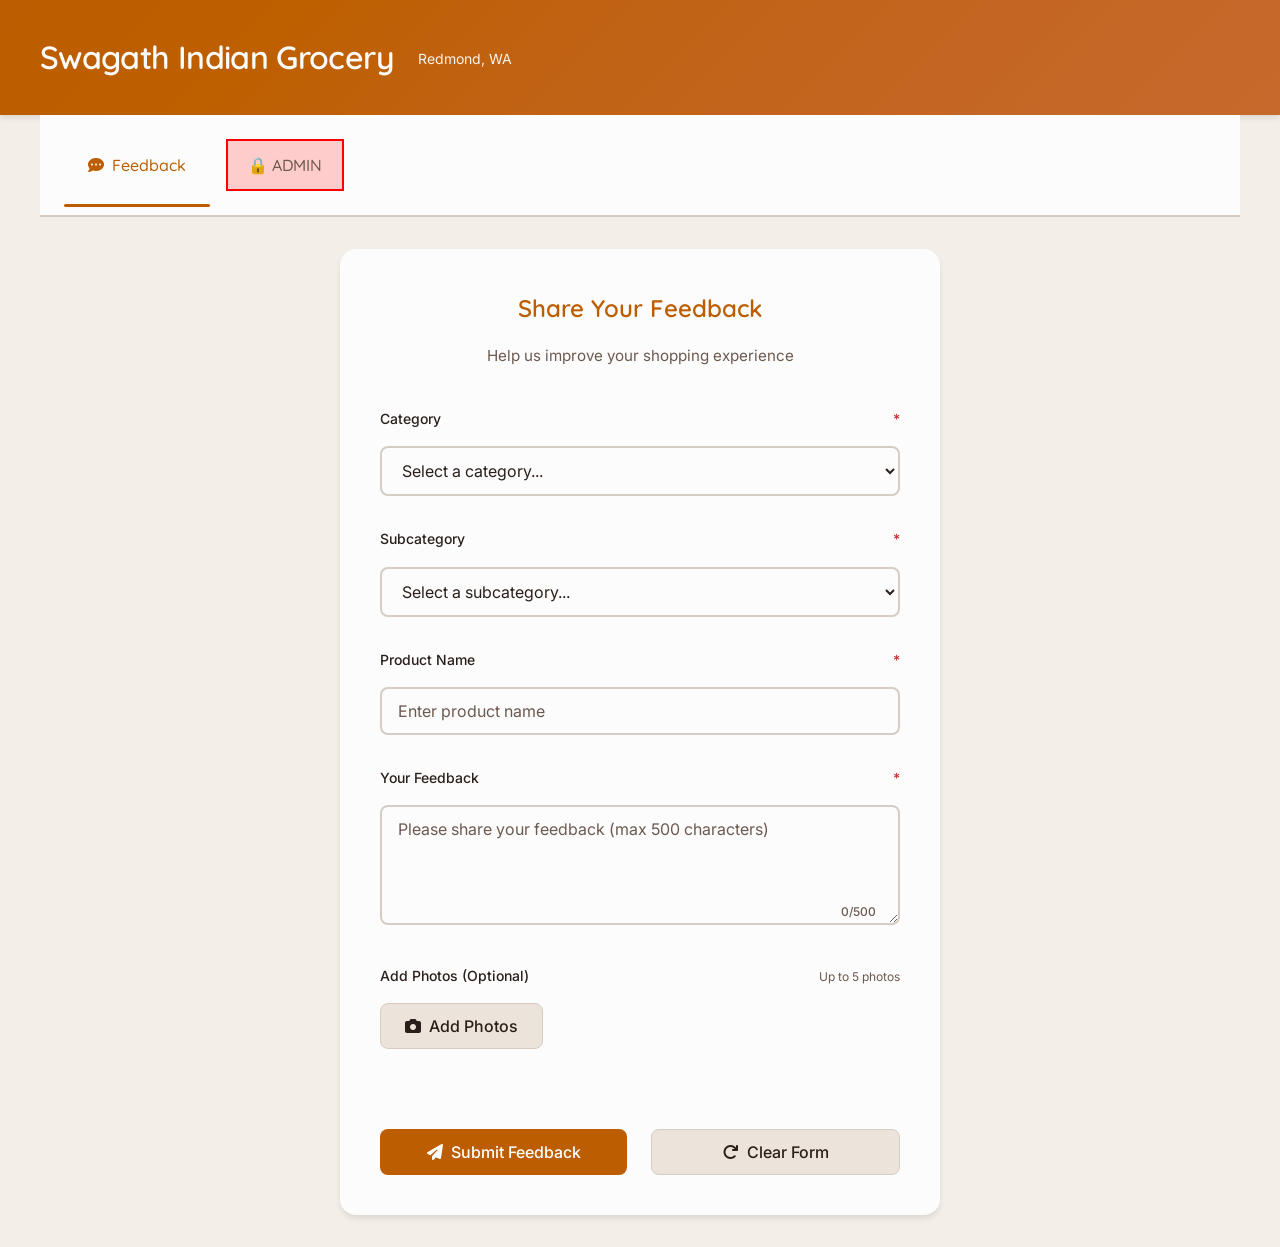
==== wwwroot_static/index.html @ 63f151e7 "Initial commit: Swagath customer feedback application" ====
<!DOCTYPE html>
<html lang="en">
<head>
    <meta charset="UTF-8">
    <meta name="viewport" content="width=device-width, initial-scale=1.0">
    <title>Swagath Indian Grocery - Customer Feedback</title>
    <link href="https://fonts.googleapis.com/css2?family=Quicksand:wght@500;600;700&family=Inter:wght@400;500;600&display=swap" rel="stylesheet">
    <link rel="stylesheet" href="https://cdnjs.cloudflare.com/ajax/libs/font-awesome/6.4.0/css/all.min.css">
    <link rel="stylesheet" href="styles.css">
</head>
<body>
    <div id="app" class="app-container">
        <!-- Header -->
        <header class="header">
            <div class="header-content">
                <div class="logo-section">
                    <img src="https://swagathstores.com/assets/logo.png" alt="Swagath Indian Grocery Logo" class="logo" onerror="this.style.display='none'">
                    <h1 class="store-name">Swagath Indian Grocery</h1>
                    <p class="store-location">Redmond, WA</p>
                </div>
                <div class="header-actions">
                    <span id="user-indicator" class="user-indicator" style="display:none;">
                        <i class="fas fa-user-circle"></i> Admin
                    </span>
                    <button id="logout-btn" class="logout-btn" style="display:none;">
                        <i class="fas fa-sign-out-alt"></i> Logout
                    </button>
                </div>
            </div>
        </header>

        <!-- Tab Navigation -->
        <nav class="tab-navigation">
            <button class="tab-btn active" data-tab="feedback-form">
                <i class="fas fa-comment-dots"></i>
                <span class="tab-label">Feedback</span>
            </button>
            <button class="tab-btn" data-tab="admin-login" id="admin-tab-btn" style="background-color: #ffcccc; padding: 10px 20px; border: 2px solid red;">
                🔒 ADMIN
            </button>
        </nav>

        <!-- Main Content -->
        <main class="main-content">
            <!-- Feedback Form Tab -->
            <section id="feedback-form" class="tab-content active">
                <div class="form-container">
                    <div class="form-header">
                        <h2>Share Your Feedback</h2>
                        <p>Help us improve your shopping experience</p>
                    </div>

                    <form id="feedback-form-element" class="feedback-form">
                        <!-- Category Selection -->
                        <div class="form-section">
                            <label for="category" class="form-label">
                                <span class="label-text">Category</span>
                                <span class="required">*</span>
                            </label>
                            <select id="category" class="form-select" required>
                                <option value="">Select a category...</option>
                            </select>
                            <span class="error-message" id="category-error"></span>
                        </div>

                        <!-- Subcategory Selection -->
                        <div class="form-section">
                            <label for="subcategory" class="form-label">
                                <span class="label-text">Subcategory</span>
                                <span class="required">*</span>
                            </label>
                            <select id="subcategory" class="form-select" required>
                                <option value="">Select a subcategory...</option>
                            </select>
                            <span class="error-message" id="subcategory-error"></span>
                        </div>

                        <!-- Product Name -->
                        <div class="form-section">
                            <label for="product-name" class="form-label">
                                <span class="label-text">Product Name</span>
                                <span class="required">*</span>
                            </label>
                            <input 
                                type="text" 
                                id="product-name" 
                                class="form-input" 
                                placeholder="Enter product name"
                                maxlength="100"
                                required
                            >
                            <span class="error-message" id="product-name-error"></span>
                        </div>

                        <!-- Feedback Comment -->
                        <div class="form-section">
                            <label for="comment" class="form-label">
                                <span class="label-text">Your Feedback</span>
                                <span class="required">*</span>
                            </label>
                            <div class="textarea-container">
                                <textarea 
                                    id="comment" 
                                    class="form-textarea" 
                                    placeholder="Please share your feedback (max 500 characters)"
                                    maxlength="500"
                                    required
                                ></textarea>
                                <div class="char-counter">
                                    <span id="char-count">0</span>/500
                                </div>
                            </div>
                            <span class="error-message" id="comment-error"></span>
                        </div>

                        <!-- Photo Upload -->
                        <div class="form-section">
                            <label class="form-label">
                                <span class="label-text">Add Photos (Optional)</span>
                                <span class="subtitle">Up to 5 photos</span>
                            </label>
                            <div class="file-input-wrapper">
                                <input 
                                    type="file" 
                                    id="photo-input" 
                                    accept="image/*" 
                                    multiple
                                    style="display:none;"
                                >
                                <button type="button" class="btn btn-secondary" id="upload-btn">
                                    <i class="fas fa-camera"></i> Add Photos
                                </button>
                            </div>
                            <div id="photo-preview" class="photo-preview"></div>
                            <span class="error-message" id="photo-error"></span>
                        </div>

                        <!-- Form Actions -->
                        <div class="form-actions">
                            <button type="submit" class="btn btn-primary">
                                <i class="fas fa-paper-plane"></i> Submit Feedback
                            </button>
                            <button type="reset" class="btn btn-secondary">
                                <i class="fas fa-redo"></i> Clear Form
                            </button>
                        </div>
                    </form>

                    <!-- Success Message -->
                    <div id="success-message" class="success-message" style="display:none;">
                        <div class="success-content">
                            <i class="fas fa-check-circle"></i>
                            <h3>Thank You!</h3>
                            <p>Your feedback has been submitted successfully.</p>
                            <button type="button" class="btn btn-primary" id="submit-another-btn">
                                Submit Another Feedback
                            </button>
                        </div>
                    </div>
                </div>
            </section>

            <!-- Admin Login Tab -->
            <section id="admin-login" class="tab-content">
                <div class="admin-container">
                    <div class="admin-header">
                        <h2>Admin Access</h2>
                        <p>Enter your credentials to access admin features</p>
                    </div>

                    <form id="login-form" class="login-form">
                        <div class="form-section">
                            <label for="admin-username" class="form-label">Username</label>
                            <input 
                                type="text" 
                                id="admin-username" 
                                class="form-input" 
                                placeholder="Enter username"
                                required
                            >
                            <span class="error-message" id="username-error"></span>
                        </div>

                        <div class="form-section">
                            <label for="admin-password" class="form-label">Password</label>
                            <input 
                                type="password" 
                                id="admin-password" 
                                class="form-input" 
                                placeholder="Enter password"
                                required
                            >
                            <span class="error-message" id="password-error"></span>
                        </div>

                        <button type="submit" class="btn btn-primary btn-full">
                            <i class="fas fa-sign-in-alt"></i> Login
                        </button>
                    </form>

                    <div class="login-help">
                        <p>If you don't have credentials, contact: <strong>contact@swagathhomefoods.com</strong></p>
                    </div>
                </div>
            </section>

            <!-- Admin Dashboard Tab (visible only when logged in) -->
            <section id="admin-dashboard" class="tab-content" style="display:none;">
                <div class="dashboard-container">
                    <div class="dashboard-header">
                        <h2>Feedback Dashboard</h2>
                    </div>

                    <!-- Filter Section -->
                    <div class="filter-section">
                        <h3>Filter by Date Range</h3>
                        <div class="filter-controls">
                            <div class="filter-input">
                                <label for="filter-start-date">Start Date</label>
                                <input type="date" id="filter-start-date" class="form-input">
                            </div>
                            <div class="filter-input">
                                <label for="filter-end-date">End Date</label>
                                <input type="date" id="filter-end-date" class="form-input">
                            </div>
                            <button type="button" class="btn btn-secondary" id="apply-filter-btn">
                                <i class="fas fa-filter"></i> Apply Filter
                            </button>
                            <button type="button" class="btn btn-secondary" id="clear-filter-btn">
                                <i class="fas fa-times"></i> Clear Filter
                            </button>
                        </div>
                    </div>

                    <!-- Feedback List -->
                    <div class="feedback-list-container">
                        <h3>Submissions (<span id="feedback-count">0</span>)</h3>
                        <div id="feedback-list" class="feedback-list">
                            <div class="empty-state">
                                <i class="fas fa-inbox"></i>
                                <p>No feedback submissions yet.</p>
                            </div>
                        </div>
                    </div>
                </div>
            </section>

            <!-- QR Code Tab (visible only when logged in) -->
            <section id="qr-code-section" class="tab-content" style="display:none;">
                <div class="qr-container">
                    <div class="qr-header">
                        <h2>QR Code for Customer Access</h2>
                        <p>Print and display this QR code in your store</p>
                    </div>

                    <div class="qr-content">
                        <div id="qr-code-display" class="qr-display">
                            <canvas id="qr-canvas"></canvas>
                        </div>
                    </div>

                    <div class="qr-actions">
                        <button type="button" class="btn btn-primary" id="download-qr-btn">
                            <i class="fas fa-download"></i> Download QR Code
                        </button>
                        <button type="button" class="btn btn-secondary" id="copy-url-btn">
                            <i class="fas fa-copy"></i> Copy URL
                        </button>
                    </div>

                    <div class="qr-info">
                        <p><strong>Feedback Form URL:</strong></p>
                        <code id="feedback-url"></code>
                    </div>
                </div>
            </section>

            <!-- Settings Tab (visible only when logged in) -->
            <section id="settings-section" class="tab-content" style="display:none;">
                <div class="settings-container">
                    <div class="settings-header">
                        <h2>Admin Settings</h2>
                    </div>

                    <form id="settings-form" class="settings-form">
                        <div class="form-section">
                            <label class="form-label">
                                <span class="label-text">Email Notifications</span>
                            </label>

                            <div class="switch-group">
                                <label class="switch-label">
                                    <input type="checkbox" id="email-notifications-toggle" class="switch-input">
                                    <span class="switch-slider"></span>
                                    <span class="switch-text">Enable email notifications</span>
                                </label>
                            </div>
                        </div>

                        <div class="form-section" id="email-input-section" style="display:none;">
                            <label for="notification-email" class="form-label">
                                <span class="label-text">Notification Email Address</span>
                                <span class="required">*</span>
                            </label>
                            <input 
                                type="email" 
                                id="notification-email" 
                                class="form-input" 
                                placeholder="contact@swagathhomefoods.com"
                            >
                            <span class="error-message" id="email-error"></span>
                        </div>

                        <div class="form-actions">
                            <button type="submit" class="btn btn-primary">
                                <i class="fas fa-floppy-disk"></i> Save Settings
                            </button>
                        </div>
                    </form>

                    <div class="settings-help">
                        <p><strong>Note:</strong> Email notifications will be sent when customers submit feedback.</p>
                    </div>
                </div>
            </section>
        </main>

        <!-- Photo Preview Modal -->
        <div id="photo-modal" class="modal" style="display:none;">
            <div class="modal-content">
                <button type="button" class="modal-close" id="modal-close-btn">&times;</button>
                <img id="photo-modal-image" src="" alt="Photo preview" class="modal-image">
            </div>
        </div>
    </div>

    <!-- QR Code Library -->
    <script src="https://cdnjs.cloudflare.com/ajax/libs/qrcodejs/1.0.0/qrcode.min.js"></script>
    <!-- Main Application Script -->
    <script src="app.js"></script>
</body>
</html>
---- wwwroot_static/styles.css ----
/* ============================================================================
   CSS VARIABLES & COLOR PALETTE
   ============================================================================ */
:root {
    /* Primary Colors - Indian Heritage Inspired */
    --color-primary: oklch(0.58 0.15 55);      /* Deep Saffron */
    --color-secondary: oklch(0.75 0.12 85);    /* Turmeric Gold */
    --color-success: oklch(0.45 0.08 145);     /* Cardamom Green */
    --color-accent: oklch(0.55 0.20 25);       /* Vibrant Masala Red */
    
    /* Neutral Colors */
    --color-bg: oklch(0.99 0 0);               /* White */
    --color-cream: oklch(0.95 0.01 73);        /* Warm Cream */
    --color-light-bg: oklch(0.92 0.015 68);    /* Light Beige */
    --color-muted: oklch(0.75 0.02 50);        /* Muted Beige */
    --color-text: oklch(0.25 0.02 45);         /* Dark Text */
    --color-text-muted: oklch(0.48 0.03 50);   /* Medium Text */
    --color-border: oklch(0.85 0.015 65);      /* Light Border */
    
    /* Semantic Colors */
    --color-error: oklch(0.55 0.20 25);        /* Error Red */
    --color-warning: oklch(0.75 0.12 85);      /* Warning Yellow */
    
    /* Typography */
    --font-primary: 'Quicksand', system-ui, -apple-system, sans-serif;
    --font-secondary: 'Inter', system-ui, -apple-system, sans-serif;
    
    /* Spacing */
    --spacing-xs: 0.5rem;
    --spacing-sm: 1rem;
    --spacing-md: 1.5rem;
    --spacing-lg: 2rem;
    --spacing-xl: 2.5rem;
    --spacing-2xl: 3rem;
    
    /* Border Radius */
    --radius-sm: 0.375rem;
    --radius-md: 0.5rem;
    --radius-lg: 0.75rem;
    --radius-xl: 1rem;
    
    /* Shadows */
    --shadow-sm: 0 1px 2px 0 rgba(0, 0, 0, 0.05);
    --shadow-md: 0 4px 6px -1px rgba(0, 0, 0, 0.1);
    --shadow-lg: 0 10px 15px -3px rgba(0, 0, 0, 0.1);
    --shadow-xl: 0 20px 25px -5px rgba(0, 0, 0, 0.1);
    
    /* Transitions */
    --transition-fast: 150ms ease;
    --transition-base: 200ms ease;
    --transition-slow: 300ms ease;
}

/* ============================================================================
   RESET & BASE STYLES
   ============================================================================ */
* {
    margin: 0;
    padding: 0;
    box-sizing: border-box;
}

html {
    scroll-behavior: smooth;
}

body {
    font-family: var(--font-secondary);
    color: var(--color-text);
    background-color: var(--color-bg);
    line-height: 1.6;
    font-size: 16px;
}

/* ============================================================================
   HEADER & LAYOUT
   ============================================================================ */
.app-container {
    display: flex;
    flex-direction: column;
    min-height: 100vh;
    background-color: var(--color-cream);
}

.header {
    background: linear-gradient(135deg, var(--color-primary) 0%, oklch(0.62 0.14 50) 100%);
    color: var(--color-bg);
    padding: var(--spacing-lg);
    box-shadow: var(--shadow-md);
}

.header-content {
    max-width: 1200px;
    margin: 0 auto;
    display: flex;
    justify-content: space-between;
    align-items: center;
    gap: var(--spacing-md);
}

.logo-section {
    display: flex;
    align-items: center;
    gap: var(--spacing-md);
    flex: 1;
}

.logo {
    height: 60px;
    width: auto;
}

.store-name {
    font-family: var(--font-primary);
    font-size: 2rem;
    font-weight: 600;
    letter-spacing: -0.02em;
    margin: 0;
}

.store-location {
    font-size: 0.875rem;
    opacity: 0.95;
    margin: 0.25rem 0 0 0;
}

.header-actions {
    display: flex;
    align-items: center;
    gap: var(--spacing-md);
}

.user-indicator {
    display: flex;
    align-items: center;
    gap: var(--spacing-xs);
    font-size: 0.875rem;
}

.logout-btn {
    background: rgba(255, 255, 255, 0.2);
    border: 1px solid rgba(255, 255, 255, 0.3);
    color: white;
    padding: 0.5rem 1rem;
    border-radius: var(--radius-md);
    cursor: pointer;
    font-size: 0.875rem;
    transition: all var(--transition-base);
}

.logout-btn:hover {
    background: rgba(255, 255, 255, 0.3);
}

/* ============================================================================
   TAB NAVIGATION
   ============================================================================ */
.tab-navigation {
    display: flex;
    gap: var(--spacing-sm);
    padding: var(--spacing-md);
    max-width: 1200px;
    margin: 0 auto;
    width: 100%;
    border-bottom: 2px solid var(--color-border);
    background: var(--color-bg);
    flex-wrap: wrap;
}

.tab-btn {
    display: flex;
    align-items: center;
    justify-content: center;
    gap: var(--spacing-xs);
    padding: var(--spacing-sm) var(--spacing-md);
    background: none;
    border: none;
    color: var(--color-text-muted);
    cursor: pointer;
    font-family: var(--font-primary);
    font-weight: 500;
    font-size: 1rem;
    position: relative;
    transition: color var(--transition-base);
    min-height: 44px;
}

#admin-tab-btn {
    display: flex !important;
}

.tab-btn:hover {
    color: var(--color-text);
}

.tab-btn.active {
    color: var(--color-primary);
}

.tab-btn.active::after {
    content: '';
    position: absolute;
    bottom: -1rem;
    left: 0;
    right: 0;
    height: 3px;
    background: var(--color-primary);
    border-radius: var(--radius-sm);
}

/* ============================================================================
   MAIN CONTENT
   ============================================================================ */
.main-content {
    flex: 1;
    max-width: 1200px;
    width: 100%;
    margin: 0 auto;
    padding: var(--spacing-lg);
}

.tab-content {
    display: none;
    animation: fadeIn var(--transition-slow);
}

.tab-content.active {
    display: block;
}

@keyframes fadeIn {
    from {
        opacity: 0;
        transform: translateY(10px);
    }
    to {
        opacity: 1;
        transform: translateY(0);
    }
}

/* ============================================================================
   FORM STYLES
   ============================================================================ */
.form-container,
.admin-container,
.dashboard-container,
.qr-container,
.settings-container {
    background: var(--color-bg);
    border-radius: var(--radius-xl);
    padding: var(--spacing-xl);
    box-shadow: var(--shadow-md);
    max-width: 600px;
    margin: 0 auto;
}

.dashboard-container,
.qr-container,
.settings-container {
    max-width: 1000px;
}

.form-header,
.admin-header,
.dashboard-header,
.qr-header,
.settings-header {
    margin-bottom: var(--spacing-xl);
    text-align: center;
}

.form-header h2,
.admin-header h2,
.dashboard-header h2,
.qr-header h2,
.settings-header h2 {
    font-family: var(--font-primary);
    font-size: 1.5rem;
    font-weight: 600;
    margin-bottom: var(--spacing-sm);
    color: var(--color-primary);
}

.form-header p,
.admin-header p,
.qr-header p {
    color: var(--color-text-muted);
    font-size: 0.95rem;
}

.form-section {
    display: flex;
    flex-direction: column;
    gap: var(--spacing-sm);
    margin-bottom: var(--spacing-lg);
}

.form-label {
    display: flex;
    align-items: center;
    gap: var(--spacing-xs);
    font-family: var(--font-secondary);
    font-weight: 500;
    font-size: 0.875rem;
    color: var(--color-text);
}

.label-text {
    flex: 1;
}

.required {
    color: var(--color-accent);
}

.subtitle {
    font-size: 0.75rem;
    color: var(--color-text-muted);
    font-weight: normal;
}

.form-input,
.form-select,
.form-textarea {
    width: 100%;
    padding: 0.75rem var(--spacing-sm);
    border: 2px solid var(--color-border);
    border-radius: var(--radius-md);
    font-family: var(--font-secondary);
    font-size: 1rem;
    color: var(--color-text);
    background: var(--color-bg);
    transition: all var(--transition-base);
}

.form-input:focus,
.form-select:focus,
.form-textarea:focus {
    outline: none;
    border-color: var(--color-primary);
    box-shadow: 0 0 0 3px rgba(0, 0, 0, 0.05),
                inset 0 0 0 1px transparent;
    background-color: var(--color-bg);
}

.form-input::placeholder,
.form-textarea::placeholder {
    color: var(--color-text-muted);
}

.form-textarea {
    resize: vertical;
    min-height: 120px;
    font-family: var(--font-secondary);
}

.textarea-container {
    position: relative;
}

.char-counter {
    position: absolute;
    bottom: 0.75rem;
    right: var(--spacing-sm);
    font-size: 0.75rem;
    color: var(--color-text-muted);
    font-weight: 500;
    background: var(--color-bg);
    padding: 0 var(--spacing-xs);
}

.char-counter.warning {
    color: var(--color-warning);
}

.char-counter.danger {
    color: var(--color-error);
}

.error-message {
    display: none;
    font-size: 0.875rem;
    color: var(--color-error);
    font-weight: 500;
}

.error-message.show {
    display: block;
}

.form-input.error,
.form-select.error,
.form-textarea.error {
    border-color: var(--color-error);
    animation: shake 0.5s;
}

@keyframes shake {
    0%, 100% { transform: translateX(0); }
    25% { transform: translateX(-5px); }
    75% { transform: translateX(5px); }
}

/* ============================================================================
   BUTTONS
   ============================================================================ */
.btn {
    display: inline-flex;
    align-items: center;
    justify-content: center;
    gap: var(--spacing-xs);
    padding: 0.75rem 1.5rem;
    border: none;
    border-radius: var(--radius-md);
    font-family: var(--font-secondary);
    font-weight: 500;
    font-size: 1rem;
    cursor: pointer;
    transition: all var(--transition-base);
    min-height: 44px;
    white-space: nowrap;
}

.btn-primary {
    background-color: var(--color-primary);
    color: white;
}

.btn-primary:hover {
    background-color: oklch(0.64 0.15 55);
    transform: translateY(-2px);
    box-shadow: var(--shadow-lg);
}

.btn-primary:active {
    transform: translateY(0);
    box-shadow: var(--shadow-md);
}

.btn-secondary {
    background-color: var(--color-light-bg);
    color: var(--color-text);
    border: 1px solid var(--color-border);
}

.btn-secondary:hover {
    background-color: oklch(0.88 0.015 68);
    border-color: var(--color-primary);
}

.btn-secondary:active {
    background-color: oklch(0.85 0.015 65);
}

.btn-full {
    width: 100%;
}

.btn:disabled {
    opacity: 0.5;
    cursor: not-allowed;
    transform: none;
}

/* ============================================================================
   FILE UPLOAD & PHOTOS
   ============================================================================ */
.file-input-wrapper {
    margin-bottom: var(--spacing-md);
}

.photo-preview {
    display: grid;
    grid-template-columns: repeat(auto-fill, minmax(100px, 1fr));
    gap: var(--spacing-md);
}

.photo-item {
    position: relative;
    border-radius: var(--radius-lg);
    overflow: hidden;
    box-shadow: var(--shadow-md);
    cursor: pointer;
    transition: all var(--transition-base);
}

.photo-item:hover {
    transform: scale(1.05);
    box-shadow: var(--shadow-lg);
}

.photo-item img {
    width: 100%;
    height: 100px;
    object-fit: cover;
    display: block;
}

.photo-remove {
    position: absolute;
    top: 0;
    right: 0;
    width: 32px;
    height: 32px;
    background: rgba(0, 0, 0, 0.6);
    color: white;
    border: none;
    cursor: pointer;
    display: flex;
    align-items: center;
    justify-content: center;
    font-size: 1.25rem;
    transition: background var(--transition-base);
}

.photo-remove:hover {
    background: rgba(0, 0, 0, 0.8);
}

/* ============================================================================
   FORM ACTIONS
   ============================================================================ */
.form-actions {
    display: flex;
    gap: var(--spacing-md);
    margin-top: var(--spacing-xl);
    flex-wrap: wrap;
}

.form-actions .btn {
    flex: 1;
    min-width: 150px;
}

/* ============================================================================
   SUCCESS MESSAGE
   ============================================================================ */
.success-message {
    position: fixed;
    inset: 0;
    display: flex;
    align-items: center;
    justify-content: center;
    background: rgba(0, 0, 0, 0.5);
    z-index: 1000;
    animation: fadeIn var(--transition-base);
}

.success-content {
    background: var(--color-bg);
    border-radius: var(--radius-xl);
    padding: var(--spacing-2xl);
    text-align: center;
    max-width: 400px;
    animation: successBounce 0.6s cubic-bezier(0.68, -0.55, 0.265, 1.55);
}

@keyframes successBounce {
    0% {
        opacity: 0;
        transform: scale(0.8);
    }
    100% {
        opacity: 1;
        transform: scale(1);
    }
}

.success-content i {
    font-size: 3rem;
    color: var(--color-success);
    margin-bottom: var(--spacing-md);
}

.success-content h3 {
    font-family: var(--font-primary);
    font-size: 1.5rem;
    color: var(--color-primary);
    margin-bottom: var(--spacing-sm);
}

.success-content p {
    color: var(--color-text-muted);
    margin-bottom: var(--spacing-lg);
}

/* ============================================================================
   LOGIN & ADMIN STYLES
   ============================================================================ */
.login-form {
    margin-bottom: var(--spacing-xl);
}

.login-help {
    background: var(--color-light-bg);
    padding: var(--spacing-md);
    border-radius: var(--radius-md);
    color: var(--color-text-muted);
    font-size: 0.875rem;
    text-align: center;
}

/* ============================================================================
   DASHBOARD & FILTERING
   ============================================================================ */
.filter-section {
    background: var(--color-light-bg);
    padding: var(--spacing-lg);
    border-radius: var(--radius-lg);
    margin-bottom: var(--spacing-xl);
}

.filter-section h3 {
    font-family: var(--font-primary);
    font-weight: 600;
    margin-bottom: var(--spacing-md);
    color: var(--color-primary);
}

.filter-controls {
    display: grid;
    grid-template-columns: 1fr 1fr auto auto;
    gap: var(--spacing-md);
    align-items: flex-end;
}

.filter-input {
    display: flex;
    flex-direction: column;
    gap: var(--spacing-xs);
}

.filter-input label {
    font-weight: 500;
    font-size: 0.875rem;
    color: var(--color-text);
}

.feedback-list-container {
    margin-top: var(--spacing-xl);
}

.feedback-list-container h3 {
    font-family: var(--font-primary);
    font-weight: 600;
    margin-bottom: var(--spacing-md);
    color: var(--color-primary);
}

.feedback-list {
    display: flex;
    flex-direction: column;
    gap: var(--spacing-md);
}

.feedback-card {
    background: var(--color-light-bg);
    border-left: 4px solid var(--color-primary);
    padding: var(--spacing-lg);
    border-radius: var(--radius-md);
    transition: all var(--transition-base);
}

.feedback-card:hover {
    box-shadow: var(--shadow-md);
    transform: translateY(-2px);
}

.feedback-header {
    display: flex;
    justify-content: space-between;
    align-items: start;
    margin-bottom: var(--spacing-md);
    gap: var(--spacing-md);
    flex-wrap: wrap;
}

.feedback-title {
    font-weight: 600;
    color: var(--color-text);
    margin-bottom: var(--spacing-xs);
}

.feedback-timestamp {
    font-size: 0.875rem;
    color: var(--color-text-muted);
}

.feedback-category {
    display: inline-flex;
    gap: var(--spacing-xs);
}

.badge {
    display: inline-block;
    padding: 0.25rem 0.75rem;
    background: var(--color-secondary);
    color: var(--color-text);
    border-radius: var(--radius-sm);
    font-size: 0.875rem;
    font-weight: 500;
}

.feedback-details {
    display: flex;
    flex-direction: column;
    gap: var(--spacing-sm);
    margin-bottom: var(--spacing-md);
}

.detail-row {
    display: flex;
    gap: var(--spacing-md);
}

.detail-label {
    font-weight: 600;
    color: var(--color-text);
    min-width: 120px;
}

.detail-value {
    color: var(--color-text-muted);
    flex: 1;
    word-break: break-word;
}

.feedback-photos {
    display: grid;
    grid-template-columns: repeat(auto-fill, minmax(80px, 1fr));
    gap: var(--spacing-md);
}

.feedback-photo {
    aspect-ratio: 1;
    border-radius: var(--radius-md);
    overflow: hidden;
    box-shadow: var(--shadow-sm);
    cursor: pointer;
    transition: transform var(--transition-base);
}

.feedback-photo:hover {
    transform: scale(1.1);
}

.feedback-photo img {
    width: 100%;
    height: 100%;
    object-fit: cover;
}

.empty-state {
    text-align: center;
    padding: var(--spacing-2xl);
    color: var(--color-text-muted);
}

.empty-state i {
    font-size: 2.5rem;
    color: var(--color-border);
    margin-bottom: var(--spacing-md);
}

/* ============================================================================
   QR CODE
   ============================================================================ */
.qr-content {
    display: flex;
    justify-content: center;
    margin-bottom: var(--spacing-xl);
}

.qr-display {
    background: var(--color-bg);
    padding: var(--spacing-lg);
    border-radius: var(--radius-lg);
    box-shadow: var(--shadow-md);
}

.qr-actions {
    display: flex;
    gap: var(--spacing-md);
    justify-content: center;
    margin-bottom: var(--spacing-xl);
    flex-wrap: wrap;
}

.qr-info {
    background: var(--color-light-bg);
    padding: var(--spacing-md);
    border-radius: var(--radius-md);
    text-align: center;
}

.qr-info code {
    display: block;
    margin-top: var(--spacing-sm);
    padding: var(--spacing-sm);
    background: var(--color-bg);
    border-radius: var(--radius-sm);
    font-family: monospace;
    font-size: 0.875rem;
    word-break: break-all;
    color: var(--color-primary);
}

/* ============================================================================
   SETTINGS
   ============================================================================ */
.switch-group {
    display: flex;
    align-items: center;
}

.switch-label {
    display: flex;
    align-items: center;
    gap: var(--spacing-sm);
    cursor: pointer;
}

.switch-input {
    display: none;
}

.switch-slider {
    width: 50px;
    height: 28px;
    background-color: var(--color-border);
    border-radius: 14px;
    position: relative;
    transition: background-color var(--transition-base);
}

.switch-slider::before {
    content: '';
    position: absolute;
    width: 24px;
    height: 24px;
    border-radius: 50%;
    background-color: var(--color-bg);
    top: 2px;
    left: 2px;
    transition: left var(--transition-base);
    box-shadow: var(--shadow-sm);
}

.switch-input:checked + .switch-slider {
    background-color: var(--color-success);
}

.switch-input:checked + .switch-slider::before {
    left: 24px;
}

.switch-text {
    font-weight: 500;
    color: var(--color-text);
}

.settings-help {
    background: var(--color-light-bg);
    padding: var(--spacing-md);
    border-radius: var(--radius-md);
    color: var(--color-text-muted);
    font-size: 0.875rem;
}

/* ============================================================================
   MODAL
   ============================================================================ */
.modal {
    position: fixed;
    inset: 0;
    display: flex;
    align-items: center;
    justify-content: center;
    background: rgba(0, 0, 0, 0.7);
    z-index: 999;
    padding: var(--spacing-lg);
}

.modal-content {
    position: relative;
    max-width: 90vw;
    max-height: 90vh;
    background: white;
    border-radius: var(--radius-lg);
}

.modal-close {
    position: absolute;
    top: -40px;
    right: 0;
    background: none;
    border: none;
    color: white;
    font-size: 2rem;
    cursor: pointer;
    width: 40px;
    height: 40px;
    display: flex;
    align-items: center;
    justify-content: center;
    transition: all var(--transition-base);
}

.modal-close:hover {
    color: var(--color-secondary);
}

.modal-image {
    max-width: 100%;
    max-height: 100%;
    object-fit: contain;
}

/* ============================================================================
   RESPONSIVE DESIGN
   ============================================================================ */
@media (max-width: 768px) {
    :root {
        --spacing-lg: 1.5rem;
        --spacing-xl: 2rem;
        --spacing-2xl: 2.5rem;
    }

    .main-content {
        padding: var(--spacing-md);
    }

    .header-content {
        flex-direction: column;
        text-align: center;
    }

    .logo-section {
        flex-direction: column;
        width: 100%;
    }

    .store-name {
        font-size: 1.5rem;
    }

    .header-actions {
        width: 100%;
        justify-content: center;
    }

    .tab-navigation {
        padding: var(--spacing-sm);
        gap: var(--spacing-xs);
    }

    .tab-btn {
        padding: var(--spacing-sm);
        font-size: 0.875rem;
        flex: 1;
        min-width: 80px;
    }

    .tab-label {
        display: none;
    }

    .tab-btn {
        flex-direction: column;
        gap: 0.25rem;
    }

    .tab-btn i {
        font-size: 1.25rem;
    }

    .filter-controls {
        grid-template-columns: 1fr;
    }

    .filter-controls .btn {
        width: 100%;
    }

    .form-actions {
        flex-direction: column;
    }

    .form-actions .btn {
        width: 100%;
    }

    .form-container,
    .admin-container,
    .dashboard-container,
    .qr-container,
    .settings-container {
        padding: var(--spacing-lg);
        border-radius: var(--radius-lg);
    }

    .success-content {
        margin: var(--spacing-lg);
    }

    .qr-actions {
        flex-direction: column;
    }

    .qr-actions .btn {
        width: 100%;
    }

    .photo-preview {
        grid-template-columns: repeat(auto-fill, minmax(80px, 1fr));
    }
}

@media (max-width: 480px) {
    :root {
        font-size: 14px;
    }

    .store-name {
        font-size: 1.25rem;
    }

    .store-location {
        font-size: 0.75rem;
    }

    .tab-btn i {
        font-size: 1rem;
    }

    .feedback-header {
        flex-direction: column;
    }

    .detail-row {
        flex-direction: column;
    }

    .detail-label {
        min-width: auto;
    }

    .main-content {
        padding: var(--spacing-sm);
    }

    .form-container,
    .admin-container,
    .dashboard-container,
    .qr-container,
    .settings-container {
        padding: var(--spacing-md);
    }

    .form-header h2,
    .admin-header h2,
    .dashboard-header h2,
    .qr-header h2,
    .settings-header h2 {
        font-size: 1.25rem;
    }

    .modal-close {
        top: 10px;
        right: 10px;
        background: rgba(0, 0, 0, 0.5);
        border-radius: 50%;
        width: 32px;
        height: 32px;
        font-size: 1.5rem;
    }
}

/* ============================================================================
   PRINT STYLES
   ============================================================================ */
@media print {
    body {
        background: white;
    }

    .header,
    .tab-navigation,
    .form-actions,
    .filter-section,
    .qr-actions,
    .settings-form {
        display: none;
    }

    .modal {
        background: white;
    }

    .qr-display {
        box-shadow: none;
        border: 1px solid #ccc;
    }
}
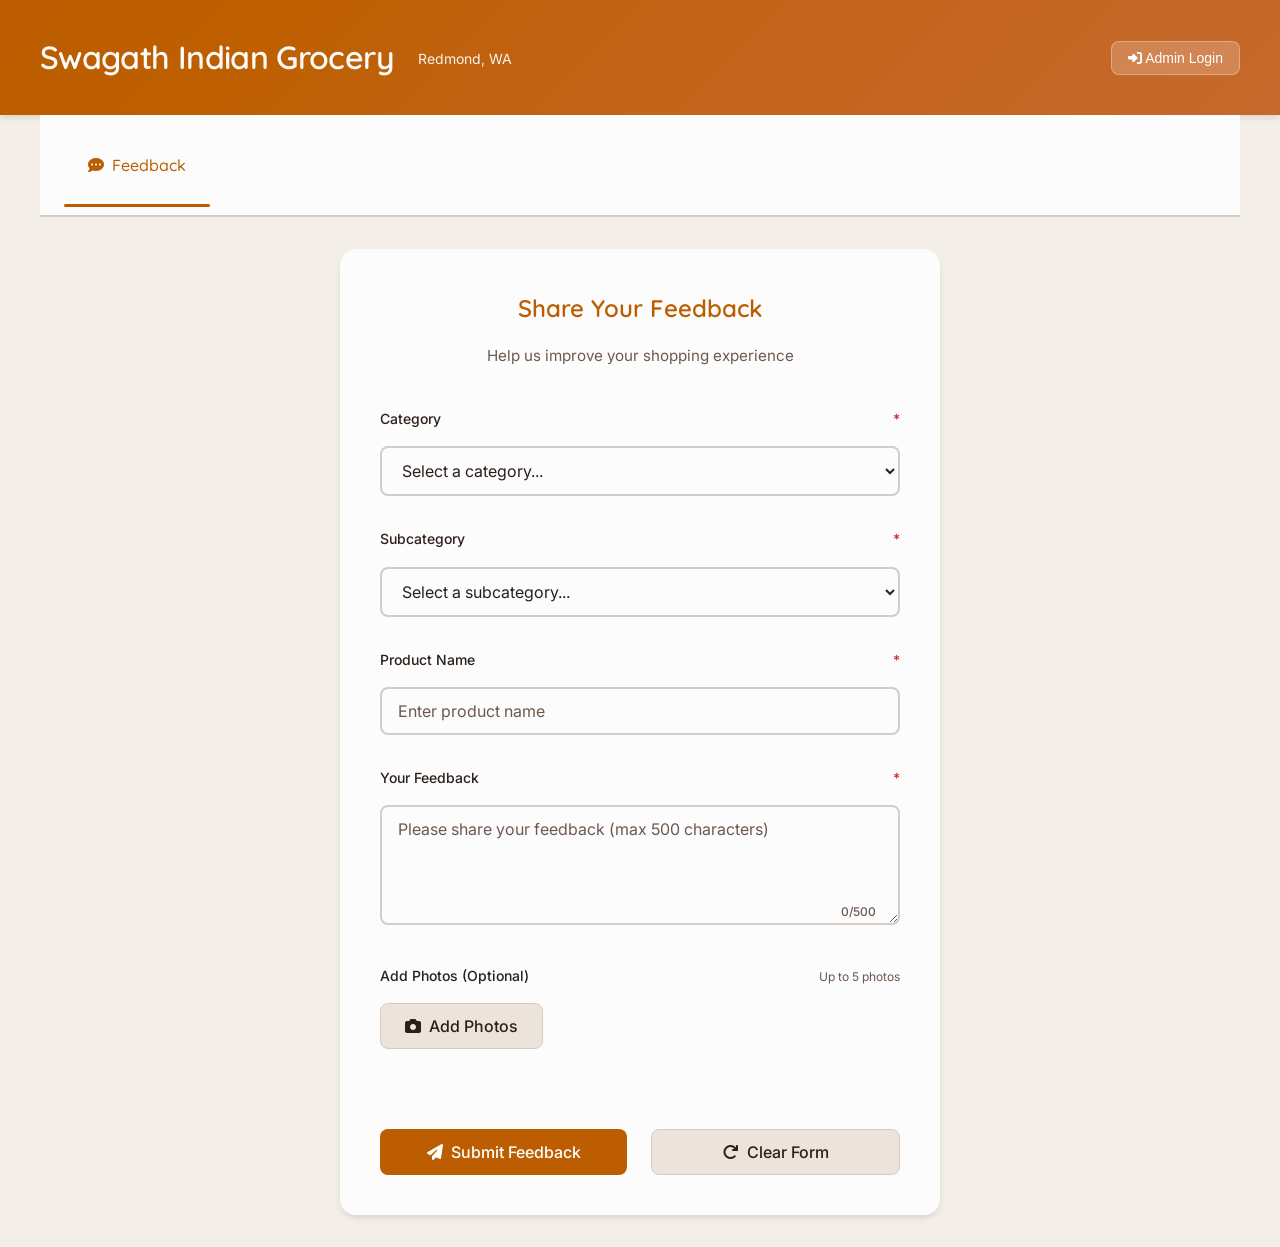
==== commit 1a7587b9: "Fix: Add project to solution, serve SPA from wwwroot_static, fix dashboard visibility" ====
--- a/wwwroot_static/index.html
+++ b/wwwroot_static/index.html
@@ -19,6 +19,9 @@
                     <p class="store-location">Redmond, WA</p>
                 </div>
                 <div class="header-actions">
+                    <button id="login-header-btn" class="login-header-btn">
+                        <i class="fas fa-sign-in-alt"></i> Admin Login
+                    </button>
                     <span id="user-indicator" class="user-indicator" style="display:none;">
                         <i class="fas fa-user-circle"></i> Admin
                     </span>
@@ -35,8 +38,17 @@
                 <i class="fas fa-comment-dots"></i>
                 <span class="tab-label">Feedback</span>
             </button>
-            <button class="tab-btn" data-tab="admin-login" id="admin-tab-btn" style="background-color: #ffcccc; padding: 10px 20px; border: 2px solid red;">
-                🔒 ADMIN
+            <button class="tab-btn" data-tab="admin-dashboard" id="dashboard-tab-btn" style="display:none;">
+                <i class="fas fa-chart-bar"></i>
+                <span class="tab-label">Dashboard</span>
+            </button>
+            <button class="tab-btn" data-tab="qr-code-section" id="qr-tab-btn" style="display:none;">
+                <i class="fas fa-qrcode"></i>
+                <span class="tab-label">QR Code</span>
+            </button>
+            <button class="tab-btn" data-tab="settings-section" id="settings-tab-btn" style="display:none;">
+                <i class="fas fa-cog"></i>
+                <span class="tab-label">Settings</span>
             </button>
         </nav>
 
@@ -160,8 +172,139 @@
                 </div>
             </section>
 
-            <!-- Admin Login Tab -->
-            <section id="admin-login" class="tab-content">
+            <!-- Admin Dashboard Tab (visible only when logged in) -->
+            <section id="admin-dashboard" class="tab-content">
+                <div class="dashboard-container">
+                    <div class="dashboard-header">
+                        <h2>Feedback Dashboard</h2>
+                    </div>
+
+                    <!-- Filter Section -->
+                    <div class="filter-section">
+                        <h3>Filter by Date Range</h3>
+                        <div class="filter-controls">
+                            <div class="filter-input">
+                                <label for="filter-start-date">Start Date</label>
+                                <input type="date" id="filter-start-date" class="form-input">
+                            </div>
+                            <div class="filter-input">
+                                <label for="filter-end-date">End Date</label>
+                                <input type="date" id="filter-end-date" class="form-input">
+                            </div>
+                            <button type="button" class="btn btn-secondary" id="apply-filter-btn">
+                                <i class="fas fa-filter"></i> Apply Filter
+                            </button>
+                            <button type="button" class="btn btn-secondary" id="clear-filter-btn">
+                                <i class="fas fa-times"></i> Clear Filter
+                            </button>
+                        </div>
+                    </div>
+
+                    <!-- Feedback List -->
+                    <div class="feedback-list-container">
+                        <h3>Submissions (<span id="feedback-count">0</span>)</h3>
+                        <div id="feedback-list" class="feedback-list">
+                            <div class="empty-state">
+                                <i class="fas fa-inbox"></i>
+                                <p>No feedback submissions yet.</p>
+                            </div>
+                        </div>
+                    </div>
+                </div>
+            </section>
+
+            <!-- QR Code Tab (visible only when logged in) -->
+            <section id="qr-code-section" class="tab-content">
+                <div class="qr-container">
+                    <div class="qr-header">
+                        <h2>QR Code for Customer Access</h2>
+                        <p>Print and display this QR code in your store</p>
+                    </div>
+
+                    <div class="qr-content">
+                        <div id="qr-code-display" class="qr-display">
+                            <canvas id="qr-canvas"></canvas>
+                        </div>
+                    </div>
+
+                    <div class="qr-actions">
+                        <button type="button" class="btn btn-primary" id="download-qr-btn">
+                            <i class="fas fa-download"></i> Download QR Code
+                        </button>
+                        <button type="button" class="btn btn-secondary" id="copy-url-btn">
+                            <i class="fas fa-copy"></i> Copy URL
+                        </button>
+                    </div>
+
+                    <div class="qr-info">
+                        <p><strong>Feedback Form URL:</strong></p>
+                        <code id="feedback-url"></code>
+                    </div>
+                </div>
+            </section>
+
+            <!-- Settings Tab (visible only when logged in) -->
+            <section id="settings-section" class="tab-content">
+                <div class="settings-container">
+                    <div class="settings-header">
+                        <h2>Admin Settings</h2>
+                    </div>
+
+                    <form id="settings-form" class="settings-form">
+                        <div class="form-section">
+                            <label class="form-label">
+                                <span class="label-text">Email Notifications</span>
+                            </label>
+
+                            <div class="switch-group">
+                                <label class="switch-label">
+                                    <input type="checkbox" id="email-notifications-toggle" class="switch-input">
+                                    <span class="switch-slider"></span>
+                                    <span class="switch-text">Enable email notifications</span>
+                                </label>
+                            </div>
+                        </div>
+
+                        <div class="form-section" id="email-input-section" style="display:none;">
+                            <label for="notification-email" class="form-label">
+                                <span class="label-text">Notification Email Address</span>
+                                <span class="required">*</span>
+                            </label>
+                            <input 
+                                type="email" 
+                                id="notification-email" 
+                                class="form-input" 
+                                placeholder="contact@swagathhomefoods.com"
+                            >
+                            <span class="error-message" id="email-error"></span>
+                        </div>
+
+                        <div class="form-actions">
+                            <button type="submit" class="btn btn-primary">
+                                <i class="fas fa-floppy-disk"></i> Save Settings
+                            </button>
+                        </div>
+                    </form>
+
+                    <div class="settings-help">
+                        <p><strong>Note:</strong> Email notifications will be sent when customers submit feedback.</p>
+                    </div>
+                </div>
+            </section>
+        </main>
+
+        <!-- Photo Preview Modal -->
+        <div id="photo-modal" class="modal" style="display:none;">
+            <div class="modal-content">
+                <button type="button" class="modal-close" id="modal-close-btn">&times;</button>
+                <img id="photo-modal-image" src="" alt="Photo preview" class="modal-image">
+            </div>
+        </div>
+
+        <!-- Admin Login Modal -->
+        <div id="login-modal" class="modal" style="display:none;">
+            <div class="modal-content login-modal-content">
+                <button type="button" class="modal-close" id="login-modal-close-btn">&times;</button>
                 <div class="admin-container">
                     <div class="admin-header">
                         <h2>Admin Access</h2>
@@ -202,134 +345,6 @@
                         <p>If you don't have credentials, contact: <strong>contact@swagathhomefoods.com</strong></p>
                     </div>
                 </div>
-            </section>
-
-            <!-- Admin Dashboard Tab (visible only when logged in) -->
-            <section id="admin-dashboard" class="tab-content" style="display:none;">
-                <div class="dashboard-container">
-                    <div class="dashboard-header">
-                        <h2>Feedback Dashboard</h2>
-                    </div>
-
-                    <!-- Filter Section -->
-                    <div class="filter-section">
-                        <h3>Filter by Date Range</h3>
-                        <div class="filter-controls">
-                            <div class="filter-input">
-                                <label for="filter-start-date">Start Date</label>
-                                <input type="date" id="filter-start-date" class="form-input">
-                            </div>
-                            <div class="filter-input">
-                                <label for="filter-end-date">End Date</label>
-                                <input type="date" id="filter-end-date" class="form-input">
-                            </div>
-                            <button type="button" class="btn btn-secondary" id="apply-filter-btn">
-                                <i class="fas fa-filter"></i> Apply Filter
-                            </button>
-                            <button type="button" class="btn btn-secondary" id="clear-filter-btn">
-                                <i class="fas fa-times"></i> Clear Filter
-                            </button>
-                        </div>
-                    </div>
-
-                    <!-- Feedback List -->
-                    <div class="feedback-list-container">
-                        <h3>Submissions (<span id="feedback-count">0</span>)</h3>
-                        <div id="feedback-list" class="feedback-list">
-                            <div class="empty-state">
-                                <i class="fas fa-inbox"></i>
-                                <p>No feedback submissions yet.</p>
-                            </div>
-                        </div>
-                    </div>
-                </div>
-            </section>
-
-            <!-- QR Code Tab (visible only when logged in) -->
-            <section id="qr-code-section" class="tab-content" style="display:none;">
-                <div class="qr-container">
-                    <div class="qr-header">
-                        <h2>QR Code for Customer Access</h2>
-                        <p>Print and display this QR code in your store</p>
-                    </div>
-
-                    <div class="qr-content">
-                        <div id="qr-code-display" class="qr-display">
-                            <canvas id="qr-canvas"></canvas>
-                        </div>
-                    </div>
-
-                    <div class="qr-actions">
-                        <button type="button" class="btn btn-primary" id="download-qr-btn">
-                            <i class="fas fa-download"></i> Download QR Code
-                        </button>
-                        <button type="button" class="btn btn-secondary" id="copy-url-btn">
-                            <i class="fas fa-copy"></i> Copy URL
-                        </button>
-                    </div>
-
-                    <div class="qr-info">
-                        <p><strong>Feedback Form URL:</strong></p>
-                        <code id="feedback-url"></code>
-                    </div>
-                </div>
-            </section>
-
-            <!-- Settings Tab (visible only when logged in) -->
-            <section id="settings-section" class="tab-content" style="display:none;">
-                <div class="settings-container">
-                    <div class="settings-header">
-                        <h2>Admin Settings</h2>
-                    </div>
-
-                    <form id="settings-form" class="settings-form">
-                        <div class="form-section">
-                            <label class="form-label">
-                                <span class="label-text">Email Notifications</span>
-                            </label>
-
-                            <div class="switch-group">
-                                <label class="switch-label">
-                                    <input type="checkbox" id="email-notifications-toggle" class="switch-input">
-                                    <span class="switch-slider"></span>
-                                    <span class="switch-text">Enable email notifications</span>
-                                </label>
-                            </div>
-                        </div>
-
-                        <div class="form-section" id="email-input-section" style="display:none;">
-                            <label for="notification-email" class="form-label">
-                                <span class="label-text">Notification Email Address</span>
-                                <span class="required">*</span>
-                            </label>
-                            <input 
-                                type="email" 
-                                id="notification-email" 
-                                class="form-input" 
-                                placeholder="contact@swagathhomefoods.com"
-                            >
-                            <span class="error-message" id="email-error"></span>
-                        </div>
-
-                        <div class="form-actions">
-                            <button type="submit" class="btn btn-primary">
-                                <i class="fas fa-floppy-disk"></i> Save Settings
-                            </button>
-                        </div>
-                    </form>
-
-                    <div class="settings-help">
-                        <p><strong>Note:</strong> Email notifications will be sent when customers submit feedback.</p>
-                    </div>
-                </div>
-            </section>
-        </main>
-
-        <!-- Photo Preview Modal -->
-        <div id="photo-modal" class="modal" style="display:none;">
-            <div class="modal-content">
-                <button type="button" class="modal-close" id="modal-close-btn">&times;</button>
-                <img id="photo-modal-image" src="" alt="Photo preview" class="modal-image">
             </div>
         </div>
     </div>
--- a/wwwroot_static/styles.css
+++ b/wwwroot_static/styles.css
@@ -152,6 +152,21 @@
     background: rgba(255, 255, 255, 0.3);
 }
 
+.login-header-btn {
+    background: rgba(255, 255, 255, 0.2);
+    border: 1px solid rgba(255, 255, 255, 0.3);
+    color: white;
+    padding: 0.5rem 1rem;
+    border-radius: var(--radius-md);
+    cursor: pointer;
+    font-size: 0.875rem;
+    transition: all var(--transition-base);
+}
+
+.login-header-btn:hover {
+    background: rgba(255, 255, 255, 0.3);
+}
+
 /* ============================================================================
    TAB NAVIGATION
    ============================================================================ */
@@ -917,6 +932,12 @@
     object-fit: contain;
 }
 
+.login-modal-content {
+    max-width: 450px;
+    max-height: 90vh;
+    overflow-y: auto;
+}
+
 /* ============================================================================
    RESPONSIVE DESIGN
    ============================================================================ */
